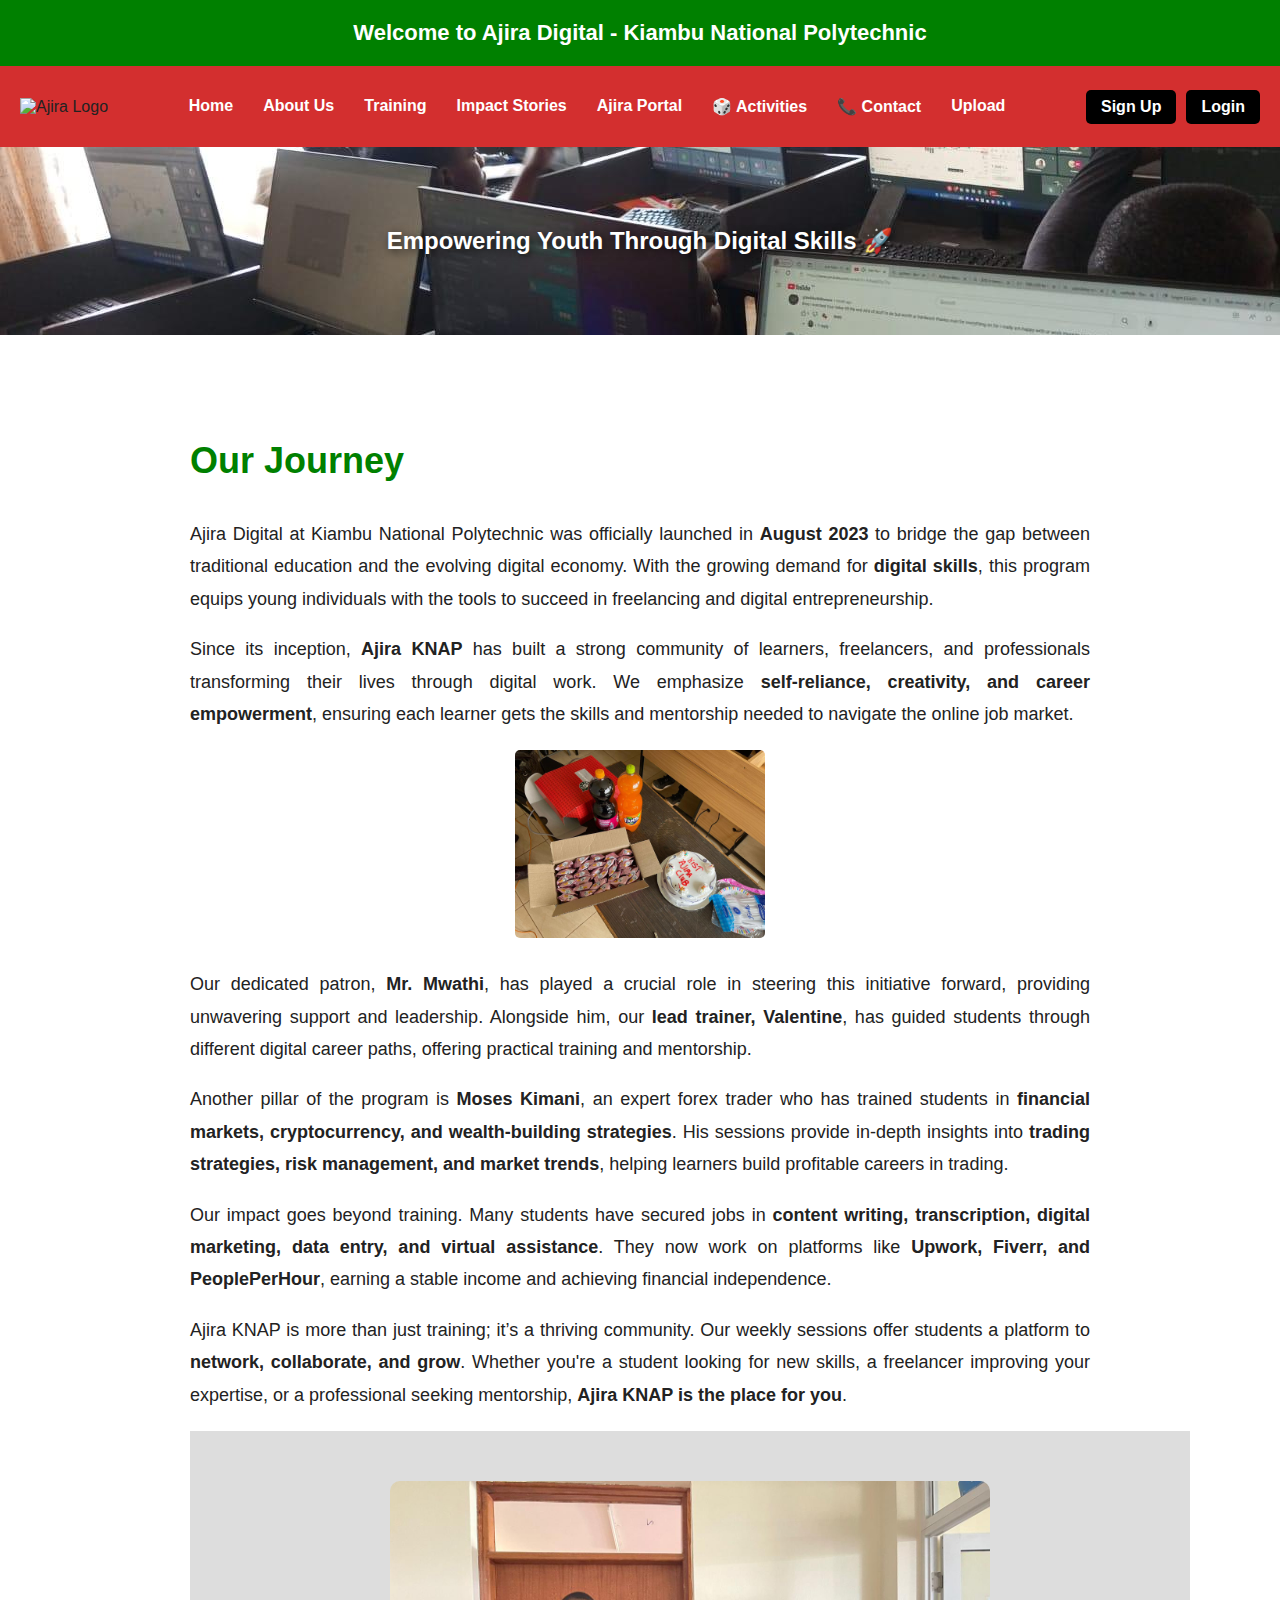
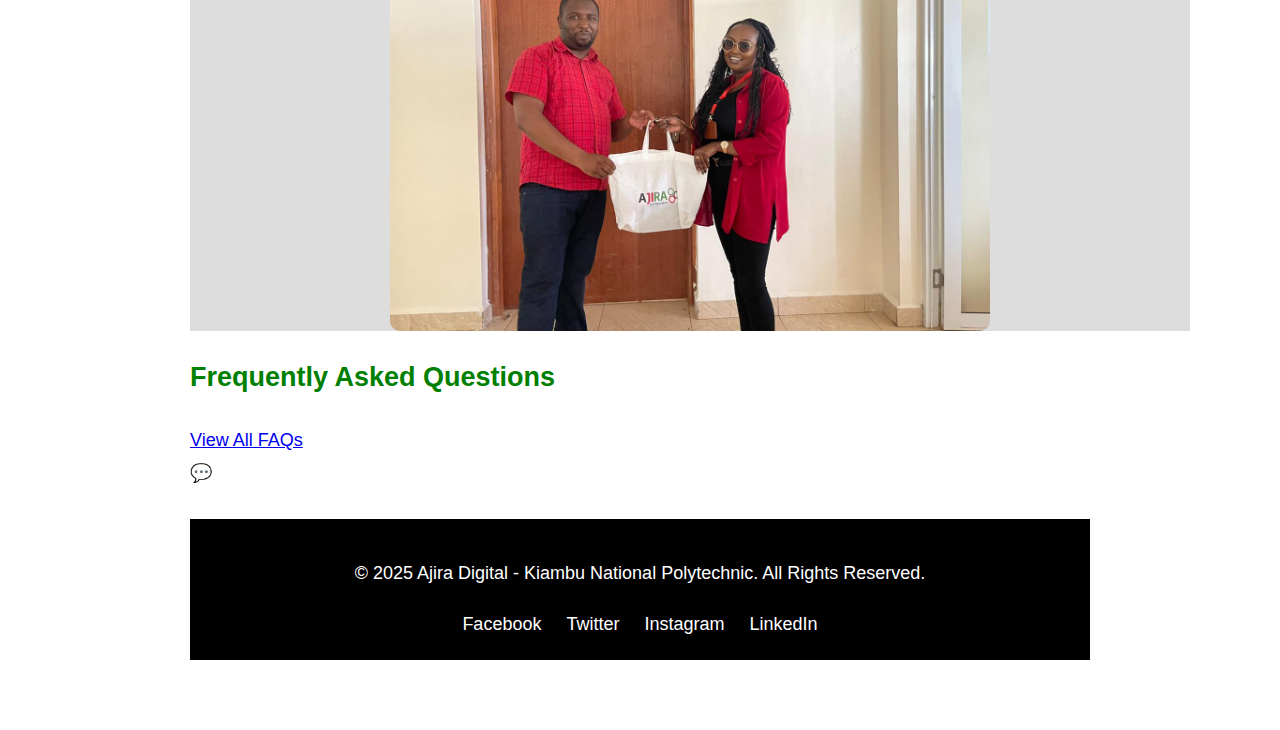
==== index.html @ cb58251e "message" ====
<!DOCTYPE html>
<html lang="en">
<head>
    <meta charset="UTF-8">
    <meta name="viewport" content="width=device-width, initial-scale=1.0">
    <title>Welcome to Ajira Digital KNAP</title>
    <link rel="stylesheet" href="styles.css">
    <style>
        /* General Styles */
        body {
            font-family: 'Poppins', sans-serif;
            background-color: #ffffff;
            color: #222;
            margin: 0;
            padding: 0;
        }

        /* Header */
        header {
            background: #008000;
            padding: 20px;
            text-align: center;
            color: white;
            font-size: 22px;
            font-weight: bold;
        }

        /* Navigation */
        nav {
            display: flex;
            justify-content: space-between;
            align-items: center;
            padding: 15px 20px;
            background: #d32f2f;
        }

        .logo img {
            width: 120px;
        }

        nav ul {
            list-style: none;
            display: flex;
            padding: 0;
        }

        nav ul li {
            margin: 0 15px;
        }

        nav ul li a {
            color: white;
            text-decoration: none;
            font-weight: bold;
            transition: color 0.3s ease;
        }

        nav ul li a:hover {
            color: #008000;
        }

        .nav-right {
            display: flex;
            gap: 10px;
        }

        .btn {
            background: black;
            color: white;
            padding: 8px 15px;
            border-radius: 5px;
            text-decoration: none;
            font-weight: bold;
        }

        .btn:hover {
            background: #008000;
        }

        /* Hero Section */
        .hero {
            text-align: center;
            padding: 80px 20px;
            background: url('images/comp lab.jpeg') no-repeat center center/cover;
            color: white;
            font-size: 24px;
            font-weight: bold;
            text-shadow: 2px 2px 10px rgba(0, 0, 0, 0.7);
        }

        /* Story Section */
        .story {
            max-width: 900px;
            margin: 50px auto;
            text-align: justify;
            padding: 20px;
            line-height: 1.8;
            font-size: 18px;
        }

        h1, h2, h3 {
            color: #008000;
        }

        .image-placeholder {
            background: #ddd;
            padding: 50px;
            text-align: center;
            margin-top: 20px;
        }

        /* Footer */
        footer {
            background: black;
            color: white;
            text-align: center;
            padding: 20px;
            margin-top: 30px;
        }

        .social a {
            color: white;
            text-decoration: none;
            margin: 0 10px;
        }

        .social a:hover {
            color: #d32f2f;
        }
    </style>
</head>
<body>

    <!-- Header -->
    <header>
        Welcome to Ajira Digital - Kiambu National Polytechnic
    </header>

    <!-- Navigation -->
    <nav>
        <div class="logo"><img src="logo.png" alt="Ajira Logo"></div>
        
        <ul>
            <li><a href="index.html">Home</a></li>
            <li><a href="about.html">About Us</a></li>
            <li><a href="training.html">Training</a></li>
            <li><a href="impact.html">Impact Stories</a></li>
            <li><a href="https://ajiradigital.go.ke" target="_blank">Ajira Portal</a></li>
            <li><a href="gaming.html">🎲 Activities</a></li>
            <li><a href="contact.html">📞 Contact</a></li>
            <li><a href="upload.html" class="active">Upload</a></li>
        </ul>
        
        
        
        <div class="nav-right">
            <a href="signup.html" class="btn">Sign Up</a>
            <a href="login.html" class="btn">Login</a>
        </div>
    </nav>

    <!-- Hero Section -->
    <div class="hero">
        Empowering Youth Through Digital Skills 🚀
    </div>
    
    <!-- Story Section -->
    <section class="story">
        <h1>Our Journey</h1>
        <p>Ajira Digital at Kiambu National Polytechnic was officially launched in <strong>August 2023</strong> to bridge the gap between traditional education and the evolving digital economy. With the growing demand for <strong>digital skills</strong>, this program equips young individuals with the tools to succeed in freelancing and digital entrepreneurship.</p>

        <p>Since its inception, <strong>Ajira KNAP</strong> has built a strong community of learners, freelancers, and professionals transforming their lives through digital work. We emphasize <strong>self-reliance, creativity, and career empowerment</strong>, ensuring each learner gets the skills and mentorship needed to navigate the online job market.</p>
        <div style="text-align: center; margin: 20px 0;">
            <img src="images/ajira cake.jpeg" alt="Ajira Club Cake" style="width: 250px;border-radius:5px;">
        </div>

        <p>Our dedicated patron, <strong>Mr. Mwathi</strong>, has played a crucial role in steering this initiative forward, providing unwavering support and leadership. Alongside him, our <strong>lead trainer, Valentine</strong>, has guided students through different digital career paths, offering practical training and mentorship.</p>

        <p>Another pillar of the program is <strong>Moses Kimani</strong>, an expert forex trader who has trained students in <strong>financial markets, cryptocurrency, and wealth-building strategies</strong>. His sessions provide in-depth insights into <strong>trading strategies, risk management, and market trends</strong>, helping learners build profitable careers in trading.</p>

        <p>Our impact goes beyond training. Many students have secured jobs in <strong>content writing, transcription, digital marketing, data entry, and virtual assistance</strong>. They now work on platforms like <strong>Upwork, Fiverr, and PeoplePerHour</strong>, earning a stable income and achieving financial independence.</p>

        <p>Ajira KNAP is more than just training; it’s a thriving community. Our weekly sessions offer students a platform to <strong>network, collaborate, and grow</strong>. Whether you're a student looking for new skills, a freelancer improving your expertise, or a professional seeking mentorship, <strong>Ajira KNAP is the place for you</strong>.</p>

        <div class="image-placeholder">
            <img src="images/hod ict.jpeg" alt="Patron and Club Members" style="width:100%; max-width:600px; display:block; margin:auto; border-radius:10px;">
        </div>
    
     <!-- FAQ Section -->
     <section id="faq-section">
        <h2>Frequently Asked Questions</h2>
        <div id="faq-container">
            <?php include 'fetch_faq.php'; ?>
        </div>
        <a href="faq.html" class="view-more">View All FAQs</a>
    </section>

    <!-- Floating Chat Icon -->
    <div class="chat icon" onclick="scrollToFAQ()">💬</div>

    <!-- Footer -->
    <footer>
        <p>© 2025 Ajira Digital - Kiambu National Polytechnic. All Rights Reserved.</p>
        <div class="social">
            <a href="#">Facebook</a>
            <a href="#">Twitter</a>
            <a href="#">Instagram</a>
            <a href="#">LinkedIn</a>
        </div>
    </footer>
    <script>
        function scrollToFAQ() {
            document.getElementById('faq-section').scrollIntoView({ behavior: 'smooth' });
        }
    </script>

</body>
</html>
---- styles.css ----
/* === DARK MODE STYLES === */
.dark-mode {
    background-color: #222;
    color: #fff;
}

.dark-mode header,
.dark-mode nav {
    background-color: #333;
}

.dark-mode .btn {
    background-color: #008000;
}

/* === ALERT BOX STYLES === */
.alert {
    position: fixed;
    top: 20px;
    right: 20px;
    padding: 15px 20px;
    border-radius: 5px;
    font-weight: bold;
    z-index: 1000;
}

.success {
    background-color: #28a745;
    color: white;
}

.error {
    background-color: #d32f2f;
    color: white;
}
.image-placeholder {
    position: relative;
    width: 100%;
    height: 400px; /* Adjust height as needed */
    overflow: hidden;
}
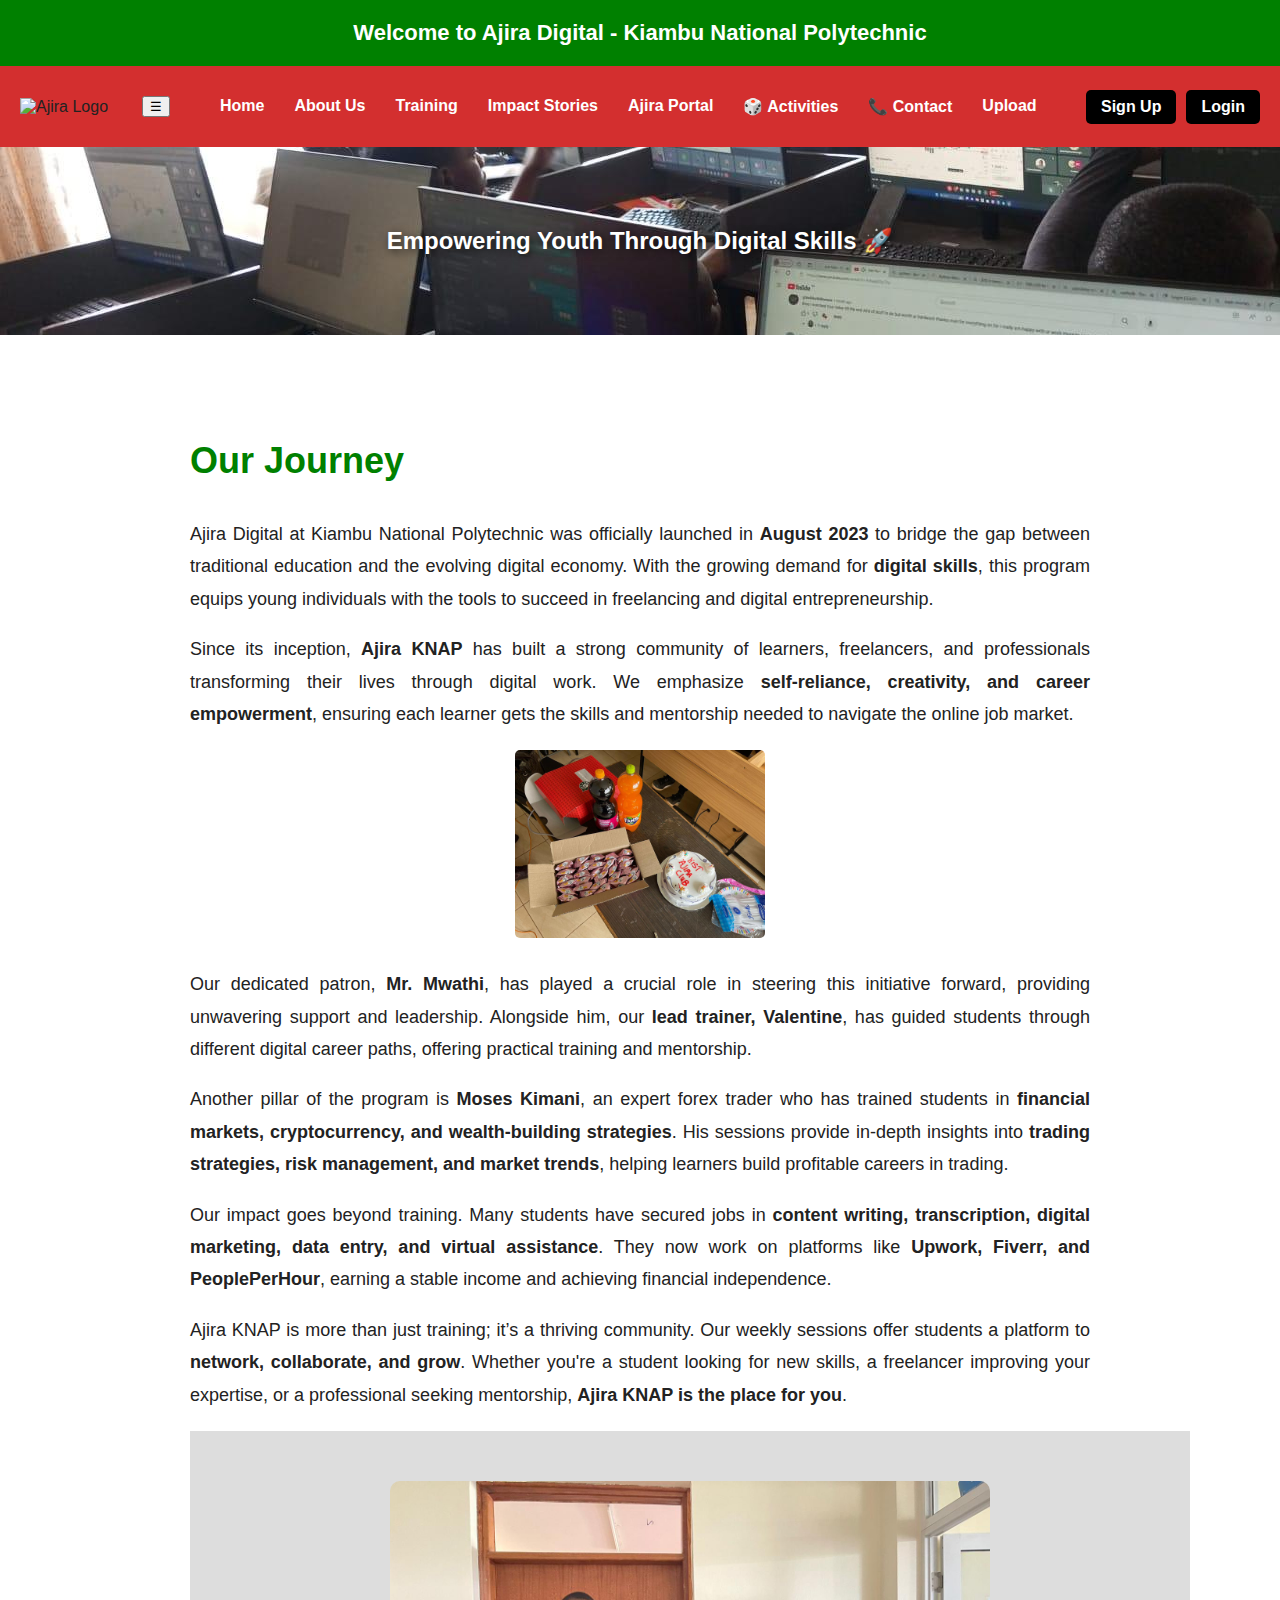
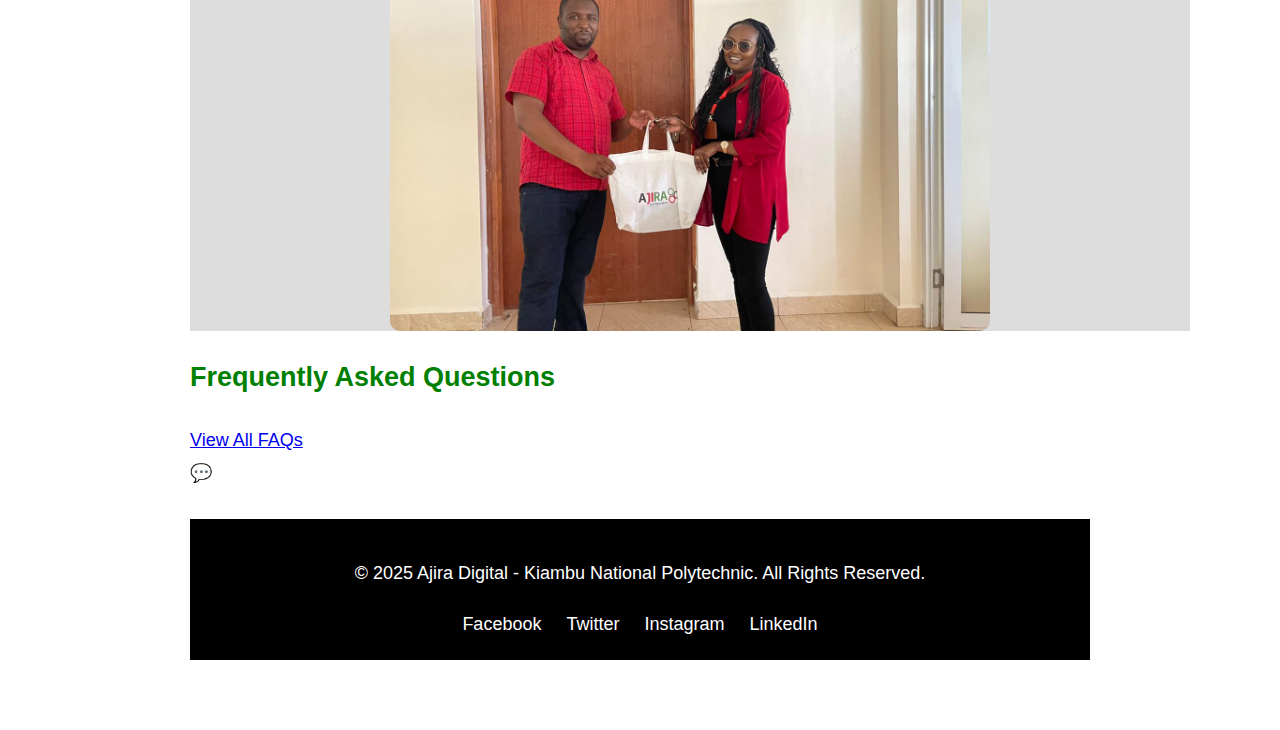
==== commit 0ec6a072: "Updated mobile responsiveness and navigation" ====
--- a/index.html
+++ b/index.html
@@ -87,6 +87,37 @@
             font-weight: bold;
             text-shadow: 2px 2px 10px rgba(0, 0, 0, 0.7);
         }
+         /* Responsive Design */
+         @media screen and (max-width: 768px) {
+            nav {
+                flex-direction: column;
+                align-items: center;
+            }
+
+            nav ul {
+                display: none;
+                flex-direction: column;
+                width: 100%;
+                text-align: center;
+            }
+
+            nav ul li {
+                margin: 10px 0;
+            }
+
+            .nav-right {
+                display: none;
+            }
+
+            .menu-toggle {
+                display: block;
+            }
+
+            .hero {
+                font-size: 20px;
+                padding: 40px;
+            }
+        }
 
         /* Story Section */
         .story {
@@ -139,6 +170,8 @@
     <!-- Navigation -->
     <nav>
         <div class="logo"><img src="logo.png" alt="Ajira Logo"></div>
+        <button class="menu-toggle">☰</button>
+
         
         <ul>
             <li><a href="index.html">Home</a></li>
@@ -213,6 +246,12 @@
             document.getElementById('faq-section').scrollIntoView({ behavior: 'smooth' });
         }
     </script>
+    <script>
+        document.querySelector('.menu-toggle').addEventListener('click', function() {
+            document.querySelector('nav ul').classList.toggle('show');
+        });
+    </script>
+    
 
 </body>
 </html>--- a/styles.css
+++ b/styles.css
@@ -39,4 +39,26 @@
     height: 400px; /* Adjust height as needed */
     overflow: hidden;
 }
+/* Mobile-friendly navigation */
+@media screen and (max-width: 768px) {
+    nav {
+        flex-direction: column;
+        align-items: center;
+    }
+    nav ul {
+        flex-direction: column;
+        display: none; /* Initially hidden */
+    }
+    nav ul.show {
+        display: flex; /* Show when menu button is clicked */
+    }
+    .nav-right {
+        flex-direction: column;
+    }
+    .hero {
+        font-size: 18px;
+        padding: 50px 10px;
+    }
+}
 
+
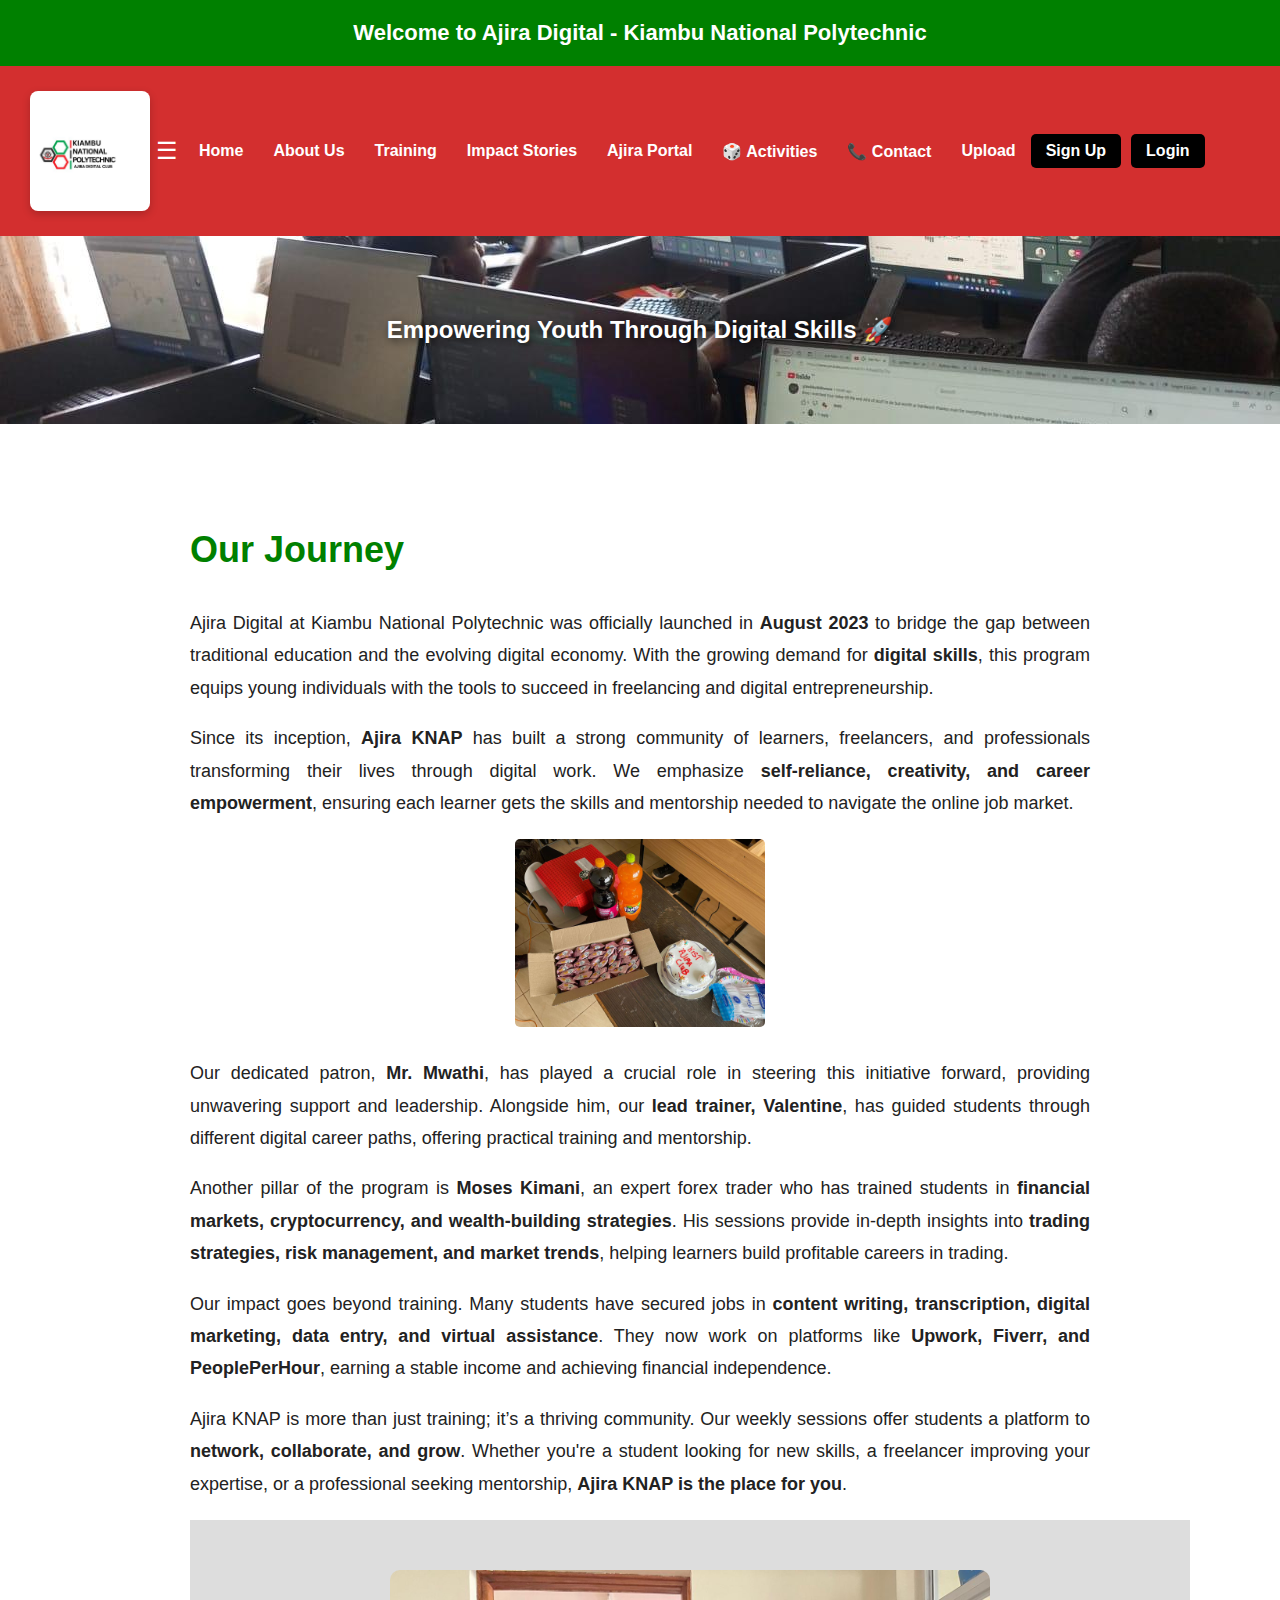
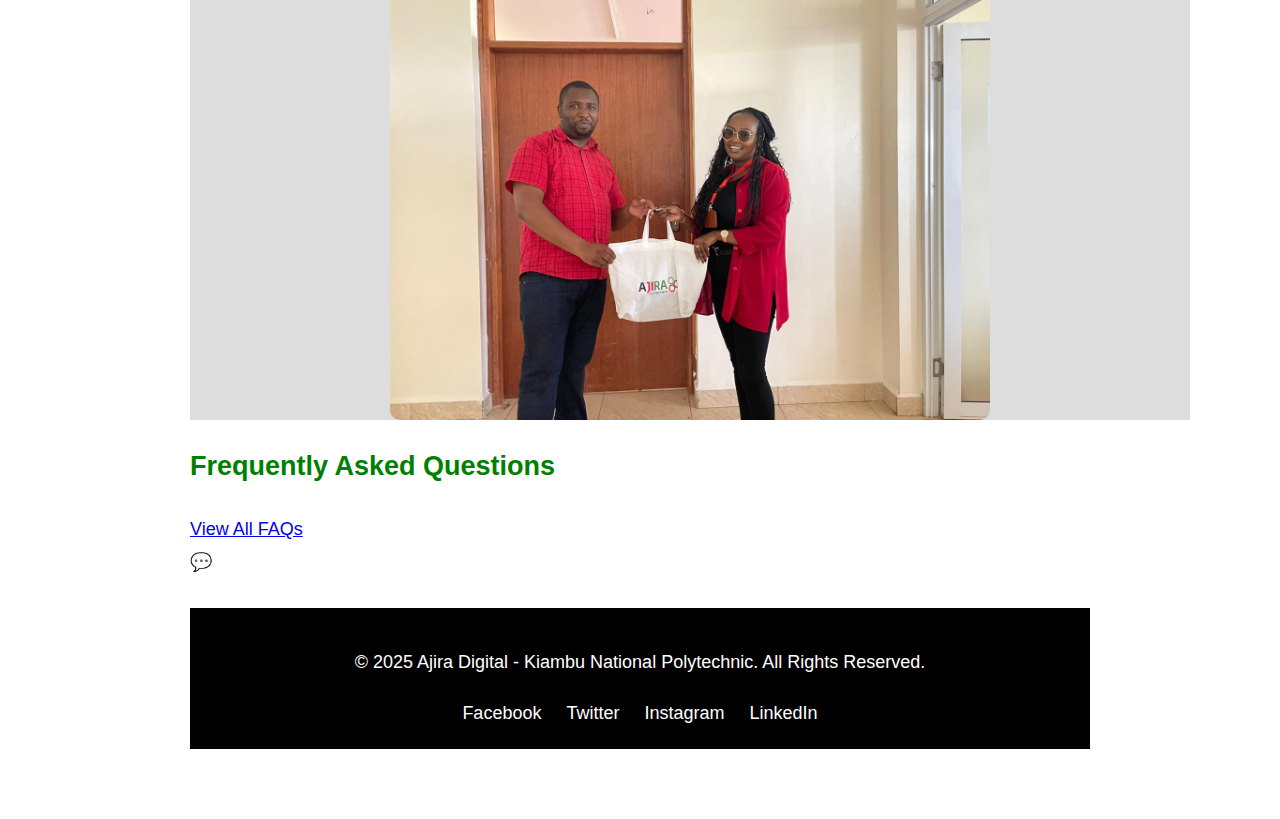
==== commit 610db474: "comit and merge the changes" ====
--- a/index.html
+++ b/index.html
@@ -35,7 +35,7 @@
         }
 
         .logo img {
-            width: 120px;
+            width: 90px;
         }
 
         nav ul {
@@ -169,8 +169,16 @@
 
     <!-- Navigation -->
     <nav>
-        <div class="logo"><img src="logo.png" alt="Ajira Logo"></div>
+        <div class="auth-buttons">
+        <div class="logo-container">
+            <img src="images/logo.jpeg" alt="Kiambu National Polytechnic Ajira Digital Club Logo">
+
         <button class="menu-toggle">☰</button>
+        <div class="auth-buttons">
+            
+        </div>
+        
+
 
         
         <ul>
@@ -252,6 +260,8 @@
         });
     </script>
     
+    
+    
 
 </body>
 </html>--- a/styles.css
+++ b/styles.css
@@ -61,4 +61,36 @@
     }
 }
 
+.menu-toggle {
+    display: block;
+    background: none;
+    border: none;
+    font-size: 24px;
+    cursor: pointer;
+    color: white;
+    position: relative;
+    z-index: 10; /* Ensure it's clickable */
+}
+.logo-container {
+    display: flex;
+    justify-content: flex-end; /* Always align right */
+    align-items: center;
+    padding: 10px;
+    
+}
 
+.logo-container img {
+    max-width: 120px; /* Small size */
+    height: auto;
+    border-radius: 8px; /* Soft rounded corners */
+    box-shadow: 0px 3px 8px rgba(0, 0, 0, 0.2);
+    transition: transform 0.3s ease-in-out, box-shadow 0.3s ease-in-out;
+}
+
+/* Hover effect */
+.logo-container img:hover {
+    transform: scale(1.05);
+    box-shadow: 0px 5px 12px rgba(0, 0, 0, 0.3);
+}
+
+
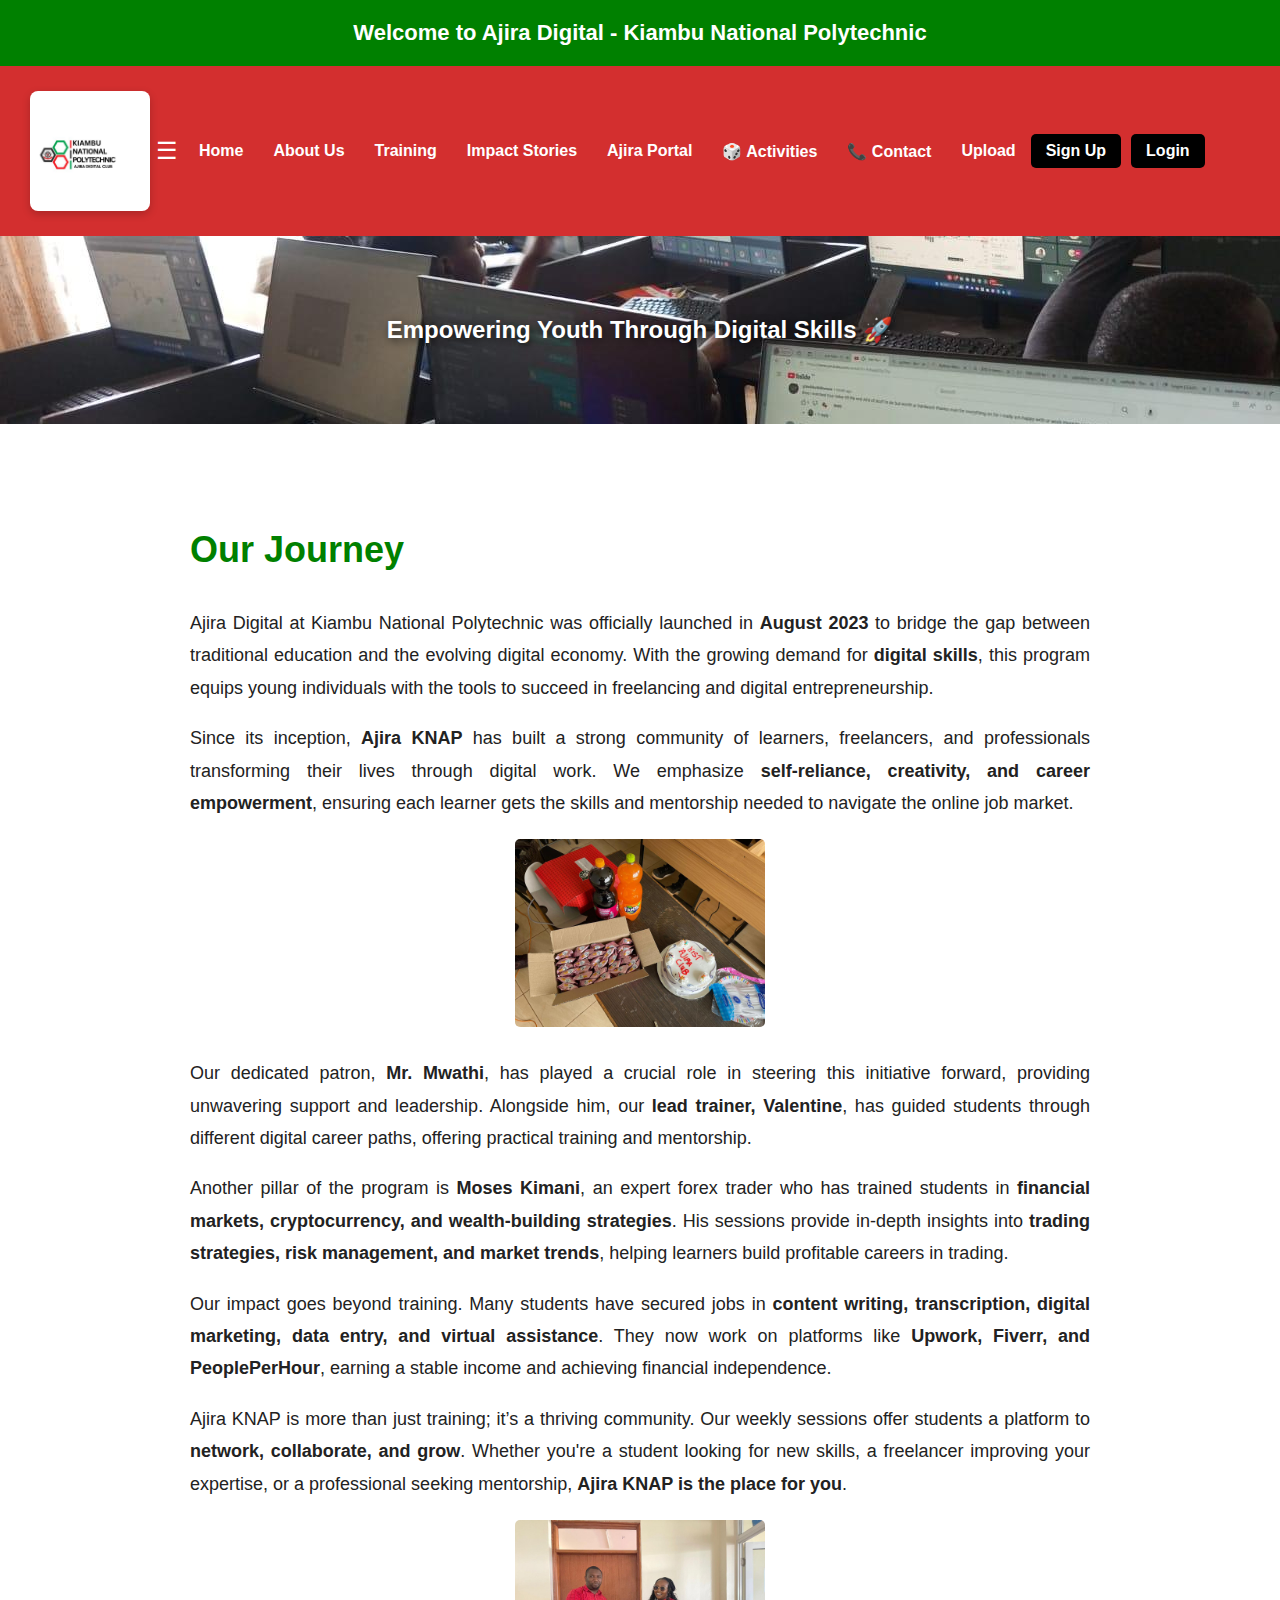
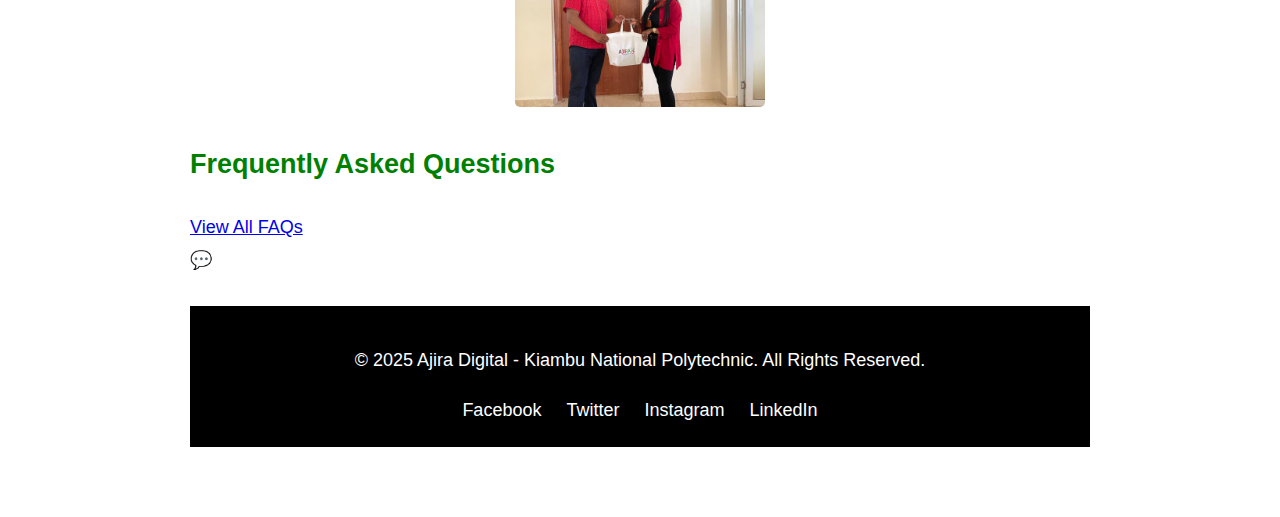
==== commit d70f3da3: "commit changes and merge them" ====
--- a/index.html
+++ b/index.html
@@ -175,6 +175,7 @@
 
         <button class="menu-toggle">☰</button>
         <div class="auth-buttons">
+          
             
         </div>
         
@@ -223,8 +224,8 @@
 
         <p>Ajira KNAP is more than just training; it’s a thriving community. Our weekly sessions offer students a platform to <strong>network, collaborate, and grow</strong>. Whether you're a student looking for new skills, a freelancer improving your expertise, or a professional seeking mentorship, <strong>Ajira KNAP is the place for you</strong>.</p>
 
-        <div class="image-placeholder">
-            <img src="images/hod ict.jpeg" alt="Patron and Club Members" style="width:100%; max-width:600px; display:block; margin:auto; border-radius:10px;">
+        <div style="text-align: center; margin: 20px 0;">
+            <img src="images/hod ict.jpeg" alt="Ajira Club Cake" style="width: 250px;border-radius:5px;">
         </div>
     
      <!-- FAQ Section -->
